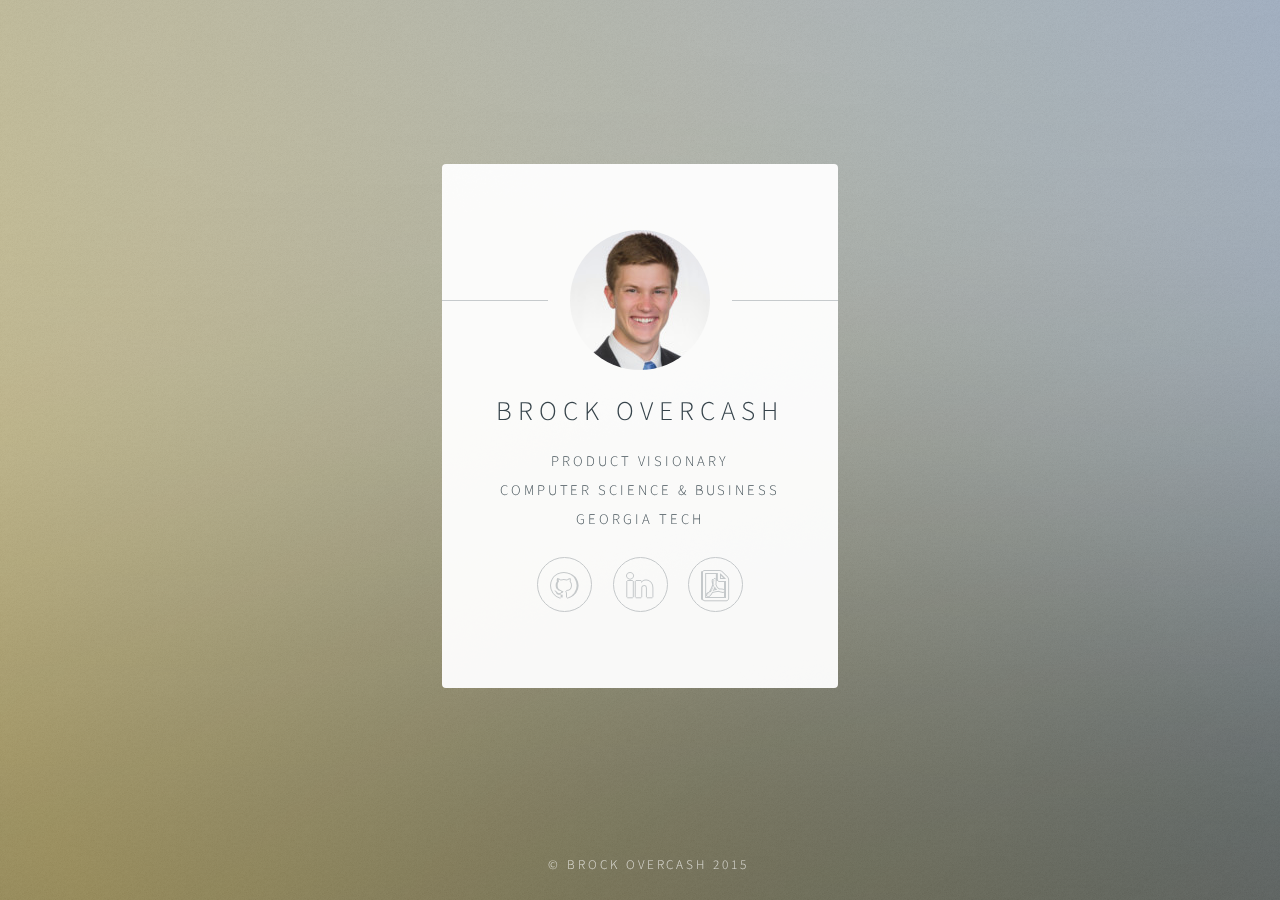
==== index.html @ bc89c7bf "Initial commit before redesign." ====
<!DOCTYPE HTML>
<!--
  Identity by HTML5 UP
  html5up.net | @n33co
  Free for personal and commercial use under the CCA 3.0 license (html5up.net/license)
-->
<html>
  <head>
    <title>Brock Overcash</title>
    <meta charset="utf-8" />
    <meta name="viewport" content="width=device-width, initial-scale=1" />
    <!--[if lte IE 8]><script src="assets/js/html5shiv.js"></script><![endif]-->
    <link rel="stylesheet" href="assets/css/main.css" />
    <!--[if lte IE 9]><link rel="stylesheet" href="assets/css/ie9.css" /><![endif]-->
    <!--[if lte IE 8]><link rel="stylesheet" href="assets/css/ie8.css" /><![endif]-->
    <noscript><link rel="stylesheet" href="assets/css/noscript.css" /></noscript>
  </head>
  <body class="is-loading">

    <!-- Wrapper -->
      <div id="wrapper">

        <!-- Main -->
          <section id="main">
            <header>
              <span class="avatar"><img src="images/avatar.jpg" alt="" /></span>
              <h1>Brock Overcash</h1>
              <p>
                Product Visionary <br />
                Computer Science &amp; Business<br />
                Georgia Tech
              </p>
            </header>
            <footer>
              <ul class="icons">
                <!-- <li><a href="http://google.com/+BrockOvercash" class="fa-google-plus">Google Plus</a></li> -->
                <!-- <li><a href="https://twitter.com/brockovercash" class="fa-twitter">Twitter</a></li> -->
                <li><a href="https://github.com/brockovercash" class="fa-github">GitHub</a></li>
                <li><a href="https://linkedin.com/in/brockovercash" class="fa-linkedin">LinkedIn</a></li>
                <li><a href="assets/brock_overcash_resume.pdf" class="fa-file-pdf-o">Resume</a></li>
              </ul>
            </footer>
          </section>

        <!-- Footer -->
          <footer id="footer">
            <ul class="copyright">
              <li>&copy; Brock Overcash 2015</li>
            </ul>
          </footer>

      </div>

    <!-- Scripts -->
      <!--[if lte IE 8]><script src="assets/js/respond.min.js"></script><![endif]-->
      <script>
        if ('addEventListener' in window) {
          window.addEventListener('load', function() { document.body.className = document.body.className.replace(/\bis-loading\b/, ''); });
          document.body.className += (navigator.userAgent.match(/(MSIE|rv:11\.0)/) ? ' is-ie' : '');
        }
      </script>
      <script>
        (function(i,s,o,g,r,a,m){i['GoogleAnalyticsObject']=r;i[r]=i[r]||function(){
        (i[r].q=i[r].q||[]).push(arguments)},i[r].l=1*new Date();a=s.createElement(o),
        m=s.getElementsByTagName(o)[0];a.async=1;a.src=g;m.parentNode.insertBefore(a,m)
        })(window,document,'script','https://www.google-analytics.com/analytics.js','ga');

        ga('create', 'UA-28672313-1', 'auto');
        ga('send', 'pageview');

      </script>
  </body>
</html>
---- assets/css/main.css ----
@charset "UTF-8";
@import url(font-awesome.min.css);
@import url("https://fonts.googleapis.com/css?family=Source+Sans+Pro:300");
/*
  Identity by HTML5 UP
  html5up.net | @n33co
  Free for personal and commercial use under the CCA 3.0 license (html5up.net/license)
*/
/* Reset */
html, body, div, span, applet, object, iframe, h1, h2, h3, h4, h5, h6, p, blockquote, pre, a, abbr, acronym, address, big, cite, code, del, dfn, em, img, ins, kbd, q, s, samp, small, strike, strong, sub, sup, tt, var, b, u, i, center, dl, dt, dd, ol, ul, li, fieldset, form, label, legend, table, caption, tbody, tfoot, thead, tr, th, td, article, aside, canvas, details, embed, figure, figcaption, footer, header, hgroup, menu, nav, output, ruby, section, summary, time, mark, audio, video {
  margin: 0;
  padding: 0;
  border: 0;
  font-size: 100%;
  font: inherit;
  vertical-align: baseline; }

article, aside, details, figcaption, figure, footer, header, hgroup, menu, nav, section {
  display: block; }

body {
  line-height: 1; }

ol, ul {
  list-style: none; }

blockquote, q {
  quotes: none; }

blockquote:before, blockquote:after, q:before, q:after {
  content: '';
  content: none; }

table {
  border-collapse: collapse;
  border-spacing: 0; }

body {
  -webkit-text-size-adjust: none; }

/* Box Model */
*, *:before, *:after {
  -moz-box-sizing: border-box;
  -webkit-box-sizing: border-box;
  box-sizing: border-box; }

/* Basic */
@media screen and (max-width: 480px) {
  html, body {
    min-width: 320px; } }
body.is-loading *, body.is-loading *:before, body.is-loading *:after {
  -moz-animation: none !important;
  -webkit-animation: none !important;
  -ms-animation: none !important;
  animation: none !important;
  -moz-transition: none !important;
  -webkit-transition: none !important;
  -ms-transition: none !important;
  transition: none !important; }

html {
  height: 100%; }

body {
  height: 100%;
  background-color: #ffffff;
  background-image: url("images/overlay.png"), -moz-linear-gradient(60deg, rgba(195, 166, 60, 0.5) 5%, rgba(47, 82, 128, 0.35)), url("../../images/bg.jpg");
  background-image: url("images/overlay.png"), -webkit-linear-gradient(60deg, rgba(195, 166, 60, 0.5) 5%, rgba(47, 82, 128, 0.35)), url("../../images/bg.jpg");
  background-image: url("images/overlay.png"), -ms-linear-gradient(60deg, rgba(195, 166, 60, 0.5) 5%, rgba(47, 82, 128, 0.35)), url("../../images/bg.jpg");
  background-image: url("images/overlay.png"), linear-gradient(60deg, rgba(195, 166, 60, 0.5) 5%, rgba(47, 82, 128, 0.35)), url("../../images/bg.jpg");
  background-repeat: repeat,			no-repeat,			no-repeat;
  background-size: 100px 100px,	cover,				cover;
  background-position: top left,		center center,		bottom center;
  background-attachment: fixed,			fixed,				fixed; }
  body:after {
    content: '';
    display: block;
    position: fixed;
    top: 0;
    left: 0;
    width: 100%;
    height: inherit;
    opacity: 0;
    z-index: 1;
    background-color: #ffffff;
    background-image: url("images/overlay.png"), -moz-linear-gradient(60deg, rgba(195, 166, 60, 0.5) 5%, rgba(47, 82, 128, 0.35));
    background-image: url("images/overlay.png"), -webkit-linear-gradient(60deg, rgba(195, 166, 60, 0.5) 5%, rgba(47, 82, 128, 0.35));
    background-image: url("images/overlay.png"), -ms-linear-gradient(60deg, rgba(195, 166, 60, 0.5) 5%, rgba(47, 82, 128, 0.35));
    background-image: url("images/overlay.png"), linear-gradient(60deg, rgba(195, 166, 60, 0.5) 5%, rgba(47, 82, 128, 0.35));
    background-repeat: repeat,			no-repeat;
    background-size: 100px 100px,	cover;
    background-position: top left,		center center;
    -moz-transition: opacity 2s ease-out;
    -webkit-transition: opacity 2s ease-out;
    -ms-transition: opacity 2s ease-out;
    transition: opacity 2s ease-out; }
  body.is-loading:after {
    opacity: 1; }

/* Type */
body, input, select, textarea {
  color: #414f57;
  font-family: "Source Sans Pro", Helvetica, sans-serif;
  font-size: 14pt;
  font-weight: 300;
  line-height: 2;
  letter-spacing: 0.2em;
  text-transform: uppercase; }
  @media screen and (max-width: 1680px) {
    body, input, select, textarea {
      font-size: 11pt; } }
  @media screen and (max-width: 480px) {
    body, input, select, textarea {
      font-size: 10pt;
      line-height: 1.75; } }

a {
  -moz-transition: color 0s ease, border-color 0s ease;
  -webkit-transition: color 0s ease, border-color 0s ease;
  -ms-transition: color 0s ease, border-color 0s ease;
  transition: color 0s ease, border-color 0s ease;
  color: inherit;
  text-decoration: none; }
  a:before {
    -moz-transition: color 0s ease, text-shadow 0s ease;
    -webkit-transition: color 0s ease, text-shadow 0s ease;
    -ms-transition: color 0s ease, text-shadow 0s ease;
    transition: color 0s ease, text-shadow 0s ease; }
  a:hover {
    color: #2f5280; }

strong, b {
  color: #313f47; }

em, i {
  font-style: italic; }

p {
  margin: 0 0 1.5em 0; }

h1, h2, h3, h4, h5, h6 {
  color: #313f47;
  line-height: 1.5;
  margin: 0 0 0.75em 0; }
  h1 a, h2 a, h3 a, h4 a, h5 a, h6 a {
    color: inherit;
    text-decoration: none; }

h1 {
  font-size: 1.85em;
  letter-spacing: 0.22em;
  margin: 0 0 0.525em 0; }

h2 {
  font-size: 1.25em; }

h3 {
  font-size: 1em; }

h4 {
  font-size: 1em; }

h5 {
  font-size: 1em; }

h6 {
  font-size: 1em; }

@media screen and (max-width: 480px) {
  h1 {
    font-size: 1.65em; } }
sub {
  font-size: 0.8em;
  position: relative;
  top: 0.5em; }

sup {
  font-size: 0.8em;
  position: relative;
  top: -0.5em; }

hr {
  border: 0;
  border-bottom: solid 1px #c8cccf;
  margin: 3em 0; }

/* Form */
form {
  margin: 0 0 1.5em 0; }
  form > .field {
    margin: 0 0 1.5em 0; }
    form > .field > :last-child {
      margin-bottom: 0; }

label {
  color: #313f47;
  display: block;
  font-size: 0.9em;
  margin: 0 0 0.75em 0; }

input[type="text"],
input[type="password"],
input[type="email"],
input[type="tel"],
select,
textarea {
  -moz-appearance: none;
  -webkit-appearance: none;
  -ms-appearance: none;
  appearance: none;
  border-radius: 4px;
  border: solid 1px #c8cccf;
  color: inherit;
  display: block;
  outline: 0;
  padding: 0 1em;
  text-decoration: none;
  width: 100%; }
  input[type="text"]:invalid,
  input[type="password"]:invalid,
  input[type="email"]:invalid,
  input[type="tel"]:invalid,
  select:invalid,
  textarea:invalid {
    box-shadow: none; }
  input[type="text"]:focus,
  input[type="password"]:focus,
  input[type="email"]:focus,
  input[type="tel"]:focus,
  select:focus,
  textarea:focus {
    border-color: #2f5280; }

.select-wrapper {
  text-decoration: none;
  display: block;
  position: relative; }
  .select-wrapper:before {
    content: "";
    -moz-osx-font-smoothing: grayscale;
    -webkit-font-smoothing: antialiased;
    font-family: FontAwesome;
    font-style: normal;
    font-weight: normal;
    text-transform: none !important; }
  .select-wrapper:before {
    color: #c8cccf;
    display: block;
    height: 2.75em;
    line-height: 2.75em;
    pointer-events: none;
    position: absolute;
    right: 0;
    text-align: center;
    top: 0;
    width: 2.75em; }
  .select-wrapper select::-ms-expand {
    display: none; }

input[type="text"],
input[type="password"],
input[type="email"],
select {
  height: 2.75em; }

textarea {
  padding: 0.75em 1em; }

input[type="checkbox"],
input[type="radio"] {
  -moz-appearance: none;
  -webkit-appearance: none;
  -ms-appearance: none;
  appearance: none;
  display: block;
  float: left;
  margin-right: -2em;
  opacity: 0;
  width: 1em;
  z-index: -1; }
  input[type="checkbox"] + label,
  input[type="radio"] + label {
    text-decoration: none;
    color: #414f57;
    cursor: pointer;
    display: inline-block;
    font-size: 1em;
    font-weight: 300;
    padding-left: 2.4em;
    padding-right: 0.75em;
    position: relative; }
    input[type="checkbox"] + label:before,
    input[type="radio"] + label:before {
      -moz-osx-font-smoothing: grayscale;
      -webkit-font-smoothing: antialiased;
      font-family: FontAwesome;
      font-style: normal;
      font-weight: normal;
      text-transform: none !important; }
    input[type="checkbox"] + label:before,
    input[type="radio"] + label:before {
      border-radius: 4px;
      border: solid 1px #c8cccf;
      content: '';
      display: inline-block;
      height: 1.65em;
      left: 0;
      line-height: 1.58125em;
      position: absolute;
      text-align: center;
      top: 0.15em;
      width: 1.65em; }
  input[type="checkbox"]:checked + label:before,
  input[type="radio"]:checked + label:before {
    color: #2f5280;
    content: '\f00c'; }
  input[type="checkbox"]:focus + label:before,
  input[type="radio"]:focus + label:before {
    border-color: #2f5280; }

input[type="checkbox"] + label:before {
  border-radius: 4px; }

input[type="radio"] + label:before {
  border-radius: 100%; }

::-webkit-input-placeholder {
  color: #616f77 !important;
  opacity: 1.0; }

:-moz-placeholder {
  color: #616f77 !important;
  opacity: 1.0; }

::-moz-placeholder {
  color: #616f77 !important;
  opacity: 1.0; }

:-ms-input-placeholder {
  color: #616f77 !important;
  opacity: 1.0; }

.formerize-placeholder {
  color: #616f77 !important;
  opacity: 1.0; }

/* Icon */
.icon {
  text-decoration: none;
  position: relative;
  border-bottom: none; }
  .icon:before {
    -moz-osx-font-smoothing: grayscale;
    -webkit-font-smoothing: antialiased;
    font-family: FontAwesome;
    font-style: normal;
    font-weight: normal;
    text-transform: none !important; }
  .icon > .label {
    display: none; }

/* List */
ol {
  list-style: decimal;
  margin: 0 0 1.5em 0;
  padding-left: 1.25em; }
  ol li {
    padding-left: 0.25em; }

ul {
  list-style: disc;
  margin: 0 0 1.5em 0;
  padding-left: 1em; }
  ul li {
    padding-left: 0.5em; }
  ul.alt {
    list-style: none;
    padding-left: 0; }
    ul.alt li {
      border-top: solid 1px #c8cccf;
      padding: 0.5em 0; }
      ul.alt li:first-child {
        border-top: 0;
        padding-top: 0; }
  ul.icons {
    cursor: default;
    list-style: none;
    padding-left: 0;
    margin-top: -0.675em; }
    ul.icons li {
      display: inline-block;
      padding: 0.675em 0.5em; }
      ul.icons li a {
        text-decoration: none;
        position: relative;
        display: block;
        width: 3.75em;
        height: 3.75em;
        border-radius: 100%;
        border: solid 1px #c8cccf;
        line-height: 3.75em;
        overflow: hidden;
        text-align: center;
        text-indent: 3.75em;
        white-space: nowrap; }
        ul.icons li a:before {
          -moz-osx-font-smoothing: grayscale;
          -webkit-font-smoothing: antialiased;
          font-family: FontAwesome;
          font-style: normal;
          font-weight: normal;
          text-transform: none !important; }
        ul.icons li a:before {
          color: #ffffff;
          text-shadow: 1.25px 0px 0px #c8cccf, -1.25px 0px 0px #c8cccf, 0px 1.25px 0px #c8cccf, 0px -1.25px 0px #c8cccf; }
        ul.icons li a:hover:before {
          text-shadow: 1.25px 0px 0px #2f5280, -1.25px 0px 0px #2f5280, 0px 1.25px 0px #2f5280, 0px -1.25px 0px #2f5280; }
        ul.icons li a:before {
          position: absolute;
          top: 0;
          left: 0;
          width: inherit;
          height: inherit;
          font-size: 1.85rem;
          line-height: inherit;
          text-align: center;
          text-indent: 0; }
        ul.icons li a:hover {
          border-color: #2f5280;
          background-color: #2f5280; }
    @media screen and (max-width: 480px) {
      ul.icons li a:before {
        font-size: 1.5rem; } }
  ul.actions {
    cursor: default;
    list-style: none;
    padding-left: 0; }
    ul.actions li {
      display: inline-block;
      padding: 0 0.75em 0 0;
      vertical-align: middle; }
      ul.actions li:last-child {
        padding-right: 0; }

dl {
  margin: 0 0 1.5em 0; }
  dl dt {
    display: block;
    margin: 0 0 0.75em 0; }
  dl dd {
    margin-left: 1.5em; }

/* Button */
input[type="submit"],
input[type="reset"],
input[type="button"],
button,
.button {
  -moz-appearance: none;
  -webkit-appearance: none;
  -ms-appearance: none;
  appearance: none;
  -moz-transition: background-color 0s ease-in-out, border-color 0s ease-in-out, color 0s ease-in-out;
  -webkit-transition: background-color 0s ease-in-out, border-color 0s ease-in-out, color 0s ease-in-out;
  -ms-transition: background-color 0s ease-in-out, border-color 0s ease-in-out, color 0s ease-in-out;
  transition: background-color 0s ease-in-out, border-color 0s ease-in-out, color 0s ease-in-out;
  display: inline-block;
  height: 2.75em;
  line-height: 2.75em;
  padding: 0 1.5em;
  background-color: transparent;
  border-radius: 4px;
  border: solid 1px #c8cccf;
  color: #414f57 !important;
  cursor: pointer;
  text-align: center;
  text-decoration: none;
  white-space: nowrap; }
  input[type="submit"]:hover,
  input[type="reset"]:hover,
  input[type="button"]:hover,
  button:hover,
  .button:hover {
    border-color: #2f5280;
    color: #2f5280 !important; }
  input[type="submit"].icon,
  input[type="reset"].icon,
  input[type="button"].icon,
  button.icon,
  .button.icon {
    padding-left: 1.35em; }
    input[type="submit"].icon:before,
    input[type="reset"].icon:before,
    input[type="button"].icon:before,
    button.icon:before,
    .button.icon:before {
      margin-right: 0.5em; }
  input[type="submit"].fit,
  input[type="reset"].fit,
  input[type="button"].fit,
  button.fit,
  .button.fit {
    display: block;
    width: 100%;
    margin: 0 0 0.75em 0; }
  input[type="submit"].small,
  input[type="reset"].small,
  input[type="button"].small,
  button.small,
  .button.small {
    font-size: 0.8em; }
  input[type="submit"].big,
  input[type="reset"].big,
  input[type="button"].big,
  button.big,
  .button.big {
    font-size: 1.35em; }
  input[type="submit"].disabled, input[type="submit"]:disabled,
  input[type="reset"].disabled,
  input[type="reset"]:disabled,
  input[type="button"].disabled,
  input[type="button"]:disabled,
  button.disabled,
  button:disabled,
  .button.disabled,
  .button:disabled {
    -moz-pointer-events: none;
    -webkit-pointer-events: none;
    -ms-pointer-events: none;
    pointer-events: none;
    opacity: 0.5; }

/* Main */
#main {
  position: relative;
  max-width: 100%;
  min-width: 27em;
  padding: 4.5em 3em 3em 3em ;
  background: #ffffff;
  border-radius: 4px;
  cursor: default;
  opacity: 0.95;
  text-align: center;
  -moz-transform-origin: 50% 50%;
  -webkit-transform-origin: 50% 50%;
  -ms-transform-origin: 50% 50%;
  transform-origin: 50% 50%;
  -moz-transform: rotateX(0deg);
  -webkit-transform: rotateX(0deg);
  -ms-transform: rotateX(0deg);
  transform: rotateX(0deg);
  -moz-transition: opacity 1s ease, -moz-transform 1s ease;
  -webkit-transition: opacity 1s ease, -webkit-transform 1s ease;
  -ms-transition: opacity 1s ease, -ms-transform 1s ease;
  transition: opacity 1s ease, transform 1s ease; }
  #main .avatar {
    position: relative;
    display: block;
    margin-bottom: 1.5em; }
    #main .avatar img {
      display: block;
      margin: 0 auto;
      border-radius: 100%;
      box-shadow: 0 0 0 1.5em #ffffff; }
    #main .avatar:before {
      content: '';
      display: block;
      position: absolute;
      top: 50%;
      left: -3em;
      width: calc(100% + 6em);
      height: 1px;
      z-index: -1;
      background: #c8cccf; }
  @media screen and (max-width: 480px) {
    #main {
      min-width: 0;
      width: 100%;
      padding: 4em 2em 2.5em 2em ; }
      #main .avatar:before {
        left: -2em;
        width: calc(100% + 4em); } }
  body.is-loading #main {
    opacity: 0;
    -moz-transform: rotateX(15deg);
    -webkit-transform: rotateX(15deg);
    -ms-transform: rotateX(15deg);
    transform: rotateX(15deg); }

/* Footer */
#footer {
  -moz-align-self: -moz-flex-end;
  -webkit-align-self: -webkit-flex-end;
  -ms-align-self: -ms-flex-end;
  align-self: flex-end;
  width: 100%;
  padding: 1.5em 0 0 0;
  color: rgba(255, 255, 255, 0.75);
  cursor: default;
  text-align: center; }
  #footer .copyright {
    margin: 0;
    padding: 0;
    font-size: 0.9em;
    list-style: none; }
    #footer .copyright li {
      display: inline-block;
      margin: 0 0 0 0.45em;
      padding: 0 0 0 0.85em;
      border-left: solid 1px rgba(255, 255, 255, 0.5);
      line-height: 1; }
      #footer .copyright li:first-child {
        border-left: 0; }

/* Wrapper */
#wrapper {
  display: -moz-flex;
  display: -webkit-flex;
  display: -ms-flex;
  display: flex;
  -moz-align-items: center;
  -webkit-align-items: center;
  -ms-align-items: center;
  align-items: center;
  -moz-justify-content: space-between;
  -webkit-justify-content: space-between;
  -ms-justify-content: space-between;
  justify-content: space-between;
  -moz-flex-direction: column;
  -webkit-flex-direction: column;
  -ms-flex-direction: column;
  flex-direction: column;
  -moz-perspective: 1000px;
  -webkit-perspective: 1000px;
  -ms-perspective: 1000px;
  perspective: 1000px;
  position: relative;
  min-height: 100%;
  padding: 1.5em;
  z-index: 2; }
  #wrapper > * {
    z-index: 1; }
  #wrapper:before {
    content: '';
    display: block; }
  @media screen and (max-width: 360px) {
    #wrapper {
      padding: 0.75em; } }
  body.is-ie #wrapper {
    height: 100%; }

/*# sourceMappingURL=main.css.map */
---- assets/css/ie9.css ----
/*
	Identity by HTML5 UP
	html5up.net | @n33co
	Free for personal and commercial use under the CCA 3.0 license (html5up.net/license)
*/
/* Basic */
body {
  background-image: url("../../images/bg.jpg");
  background-repeat: no-repeat;
  background-size: cover;
  background-position: bottom center;
  background-attachment: fixed; }
  body:after {
    display: none; }

/* List */
ul.icons li a:before {
  color: #c8cccf; }
ul.icons li a:hover:before {
  color: #2f5280;
  background-color: #2f5280; }

/* Wrapper */
#wrapper {
  text-align: center; }

/* Main */
#main {
  display: inline-block; }

/*# sourceMappingURL=ie9.css.map */
---- assets/css/ie8.css ----
/*
	Identity by HTML5 UP
	html5up.net | @n33co
	Free for personal and commercial use under the CCA 3.0 license (html5up.net/license)
*/
/* List */
ul.icons li a {
  -ms-behavior: url("assets/js/PIE.htc"); }
  ul.icons li a:before {
    text-align: center;
    font-size: 26px; }

/* Main */
#main {
  -ms-behavior: url("assets/js/PIE.htc"); }
  #main .avatar img {
    -ms-behavior: url("assets/js/PIE.htc"); }

/* Footer */
#footer {
  color: #fff; }
  #footer .copyright li {
    border-left: solid 1px #fff; }

/*# sourceMappingURL=ie8.css.map */
---- assets/css/noscript.css ----
/*
	Identity by HTML5 UP
	html5up.net | @n33co
	Free for personal and commercial use under the CCA 3.0 license (html5up.net/license)
*/
/* Basic */
body:after {
  display: none; }

/* Main */
#main {
  -moz-transform: none !important;
  -webkit-transform: none !important;
  -ms-transform: none !important;
  transform: none !important;
  opacity: 1 !important; }

/*# sourceMappingURL=noscript.css.map */
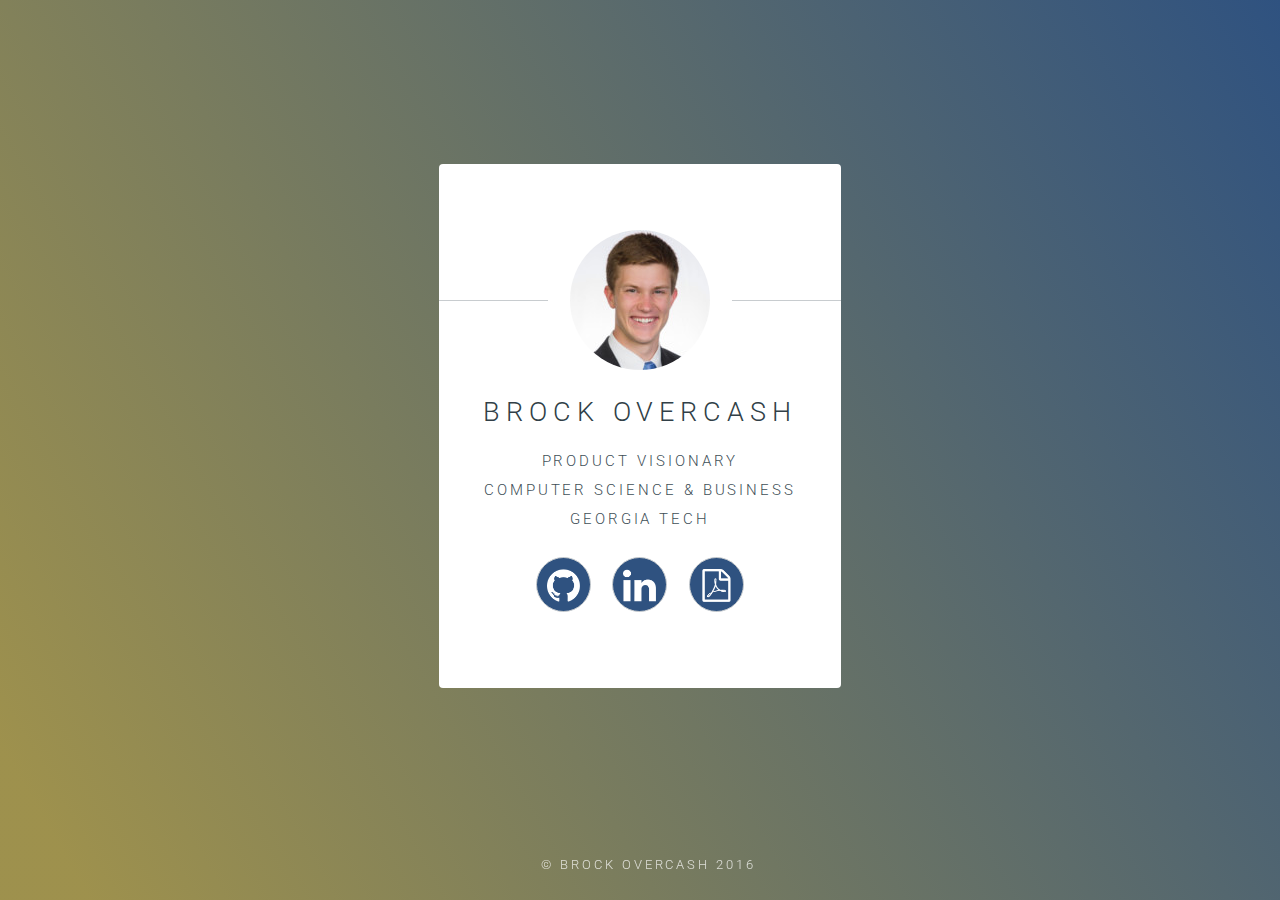
==== commit 1f2880f9: "Update site" ====
--- a/index.html
+++ b/index.html
@@ -1,29 +1,16 @@
-<!DOCTYPE HTML>
-<!--
-  Identity by HTML5 UP
-  html5up.net | @n33co
-  Free for personal and commercial use under the CCA 3.0 license (html5up.net/license)
--->
+<!DOCTYPE html>
 <html>
   <head>
     <title>Brock Overcash</title>
     <meta charset="utf-8" />
     <meta name="viewport" content="width=device-width, initial-scale=1" />
-    <!--[if lte IE 8]><script src="assets/js/html5shiv.js"></script><![endif]-->
-    <link rel="stylesheet" href="assets/css/main.css" />
-    <!--[if lte IE 9]><link rel="stylesheet" href="assets/css/ie9.css" /><![endif]-->
-    <!--[if lte IE 8]><link rel="stylesheet" href="assets/css/ie8.css" /><![endif]-->
-    <noscript><link rel="stylesheet" href="assets/css/noscript.css" /></noscript>
+    <link rel="stylesheet" href="assets/css/main.min.css" />
   </head>
-  <body class="is-loading">
-
-    <!-- Wrapper -->
+  <body>
       <div id="wrapper">
-
-        <!-- Main -->
           <section id="main">
             <header>
-              <span class="avatar"><img src="images/avatar.jpg" alt="" /></span>
+              <span class="avatar"><img width="140px" height="140px" src="assets/images/avatar.jpg" alt="" /></span>
               <h1>Brock Overcash</h1>
               <p>
                 Product Visionary <br />
@@ -35,39 +22,25 @@
               <ul class="icons">
                 <!-- <li><a href="http://google.com/+BrockOvercash" class="fa-google-plus">Google Plus</a></li> -->
                 <!-- <li><a href="https://twitter.com/brockovercash" class="fa-twitter">Twitter</a></li> -->
-                <li><a href="https://github.com/brockovercash" class="fa-github">GitHub</a></li>
-                <li><a href="https://linkedin.com/in/brockovercash" class="fa-linkedin">LinkedIn</a></li>
-                <li><a href="assets/brock_overcash_resume.pdf" class="fa-file-pdf-o">Resume</a></li>
+                <li><a href="https://github.com/brockovercash"><img class="iconography" src="assets/images/github.png" /></a></li>
+                <li><a href="https://linkedin.com/in/brockovercash"><img class="iconography" src="assets/images/linkedin.png" /></a></li>
+                <li><a href="assets/brock_overcash_resume.pdf""><img class="iconography" src="assets/images/resume.png" /></a></li>
               </ul>
             </footer>
           </section>
-
-        <!-- Footer -->
           <footer id="footer">
             <ul class="copyright">
-              <li>&copy; Brock Overcash 2015</li>
+              <li>&copy; Brock Overcash 2016</li>
             </ul>
           </footer>
-
       </div>
-
-    <!-- Scripts -->
-      <!--[if lte IE 8]><script src="assets/js/respond.min.js"></script><![endif]-->
-      <script>
-        if ('addEventListener' in window) {
-          window.addEventListener('load', function() { document.body.className = document.body.className.replace(/\bis-loading\b/, ''); });
-          document.body.className += (navigator.userAgent.match(/(MSIE|rv:11\.0)/) ? ' is-ie' : '');
-        }
-      </script>
-      <script>
+      <script defer>
         (function(i,s,o,g,r,a,m){i['GoogleAnalyticsObject']=r;i[r]=i[r]||function(){
         (i[r].q=i[r].q||[]).push(arguments)},i[r].l=1*new Date();a=s.createElement(o),
         m=s.getElementsByTagName(o)[0];a.async=1;a.src=g;m.parentNode.insertBefore(a,m)
         })(window,document,'script','https://www.google-analytics.com/analytics.js','ga');
-
         ga('create', 'UA-28672313-1', 'auto');
         ga('send', 'pageview');
-
-      </script>
+    </script>
   </body>
 </html>--- a/assets/css/main.min.css
+++ b/assets/css/main.min.css
@@ -0,0 +1 @@
+@import url(https://fonts.googleapis.com/css?family=Roboto:300);a,body,div,footer,header,html,img,li,section,span{margin:0}a,body,div,footer,h1,header,html,img,li,p,section,span,ul{padding:0;border:0;font:inherit;vertical-align:baseline}footer,header,section{display:block}body{-webkit-text-size-adjust:none}ul{list-style:disc;padding-left:1em}*{-moz-box-sizing:border-box;-webkit-box-sizing:border-box;box-sizing:border-box}@media screen and (max-width:480px){body,html{min-width:320px}}body,html{height:100%}body{background-color:#2f5280;background-image:-moz-linear-gradient(60deg,rgba(195,166,60,.75) 5%,rgba(47,82,128,.75));background-image:-webkit-linear-gradient(60deg,rgba(195,166,60,.75) 5%,rgba(47,82,128,.75));background-image:-ms-linear-gradient(60deg,rgba(195,166,60,.75) 5%,rgba(47,82,128,.75));background-image:linear-gradient(60deg,rgba(195,166,60,.75) 5%,rgba(47,82,128,.75));background-repeat:no-repeat;background-size:cover;background-position:center center;background-attachment:fixed;color:#414f57;font-family:"Roboto",Helvetica,sans-serif;font-size:14pt;font-weight:300;line-height:2;letter-spacing:.2em;text-transform:uppercase}@media screen and (max-width:1680px){body{font-size:11pt}}@media screen and (max-width:480px){body{font-size:10pt;line-height:1.75}}a,ul.icons li a{text-decoration:none}a{color:inherit}a:hover{color:#2f5280}p,ul{margin:0 0 1.5em}h1{color:#313f47;line-height:1.5;font-size:1.85em;letter-spacing:.22em;margin:0 0 .525em}@media screen and (max-width:480px){h1{font-size:1.65em}}ul li{padding-left:.5em}ul.icons{cursor:default;list-style:none;padding-left:0;margin-top:-.675em}ul.icons li{display:inline-block;padding:.675em .5em}#main .avatar,ul.icons li a{position:relative;display:block}ul.icons li a{width:3.75em;height:3.75em;border-radius:100%;background-color:#2f5280;border:solid 1px #c8cccf;line-height:3.75em;overflow:hidden;text-align:center;white-space:nowrap}ul.icons li a:before{position:absolute;top:0;left:0;width:inherit;height:inherit;font-size:1.85rem;line-height:inherit;text-align:center;text-indent:0}ul.icons li a:hover{border-color:#2f5280;background-color:rgba(47,82,128,.75)}ul.icons li a img{margin-top:.75em;height:2.25em;width:2.25em}@media screen and (max-width:480px){ul.icons li a:before{font-size:1.5rem}}@keyframes rotateIn{0%{opacity:0;transform:rotateX(75deg)}to{opacity:.95;transform:rotateX(0deg)}}@-moz-keyframes rotateIn{0%{opacity:0;-moz-transform:rotateX(75deg)}to{opacity:.95;-moz-transform:rotateX(0deg)}}@-webkit-keyframes rotateIn{0%{opacity:0;-webkit-transform:rotateX(75deg)}to{opacity:.95;-webkit-transform:rotateX(0deg)}}#main{position:relative;max-width:100%;min-width:27em;padding:4.5em 3em 3em;background:#fff;border-radius:4px;cursor:default;text-align:center;animation-name:rotateIn;animation-duration:1s;-moz-animation-name:rotateIn;-moz-animation-duration:1s;-webkit-animation-name:rotateIn;-webkit-animation-duration:1s}#main .avatar{margin-bottom:1.5em}#main .avatar img{display:block;margin:0 auto;border-radius:100%;box-shadow:0 0 0 1.5em #fff}#main .avatar:before{content:'';display:block;position:absolute;top:50%;left:-3em;width:calc(100% + 6em);height:1px;z-index:-1;background:#c8cccf}@media screen and (max-width:480px){#main{min-width:0;width:100%;padding:4em 2em 2.5em}#main .avatar:before{left:-2em;width:calc(100% + 4em)}}#footer{-moz-align-self:-moz-flex-end;-webkit-align-self:-webkit-flex-end;-ms-align-self:-ms-flex-end;align-self:flex-end;width:100%;padding:1.5em 0 0;color:rgba(255,255,255,.75);cursor:default;text-align:center}#footer .copyright{margin:0;padding:0;font-size:.9em;list-style:none}#footer .copyright li{display:inline-block;margin:0 0 0 .45em;padding:0 0 0 .85em;border-left:solid 1px rgba(255,255,255,.5);line-height:1}#footer .copyright li:first-child{border-left:0}#wrapper{display:-moz-flex;display:-webkit-flex;display:-ms-flex;display:flex;-moz-align-items:center;-webkit-align-items:center;-ms-align-items:center;align-items:center;-moz-justify-content:space-between;-webkit-justify-content:space-between;-ms-justify-content:space-between;justify-content:space-between;-moz-flex-direction:column;-webkit-flex-direction:column;-ms-flex-direction:column;flex-direction:column;-moz-perspective:1000px;-webkit-perspective:1000px;-ms-perspective:1000px;perspective:1000px;position:relative;min-height:100%;padding:1.5em;z-index:2}#wrapper>*{z-index:1}#wrapper:before{content:'';display:block}@media screen and (max-width:360px){#wrapper{padding:.75em}}
